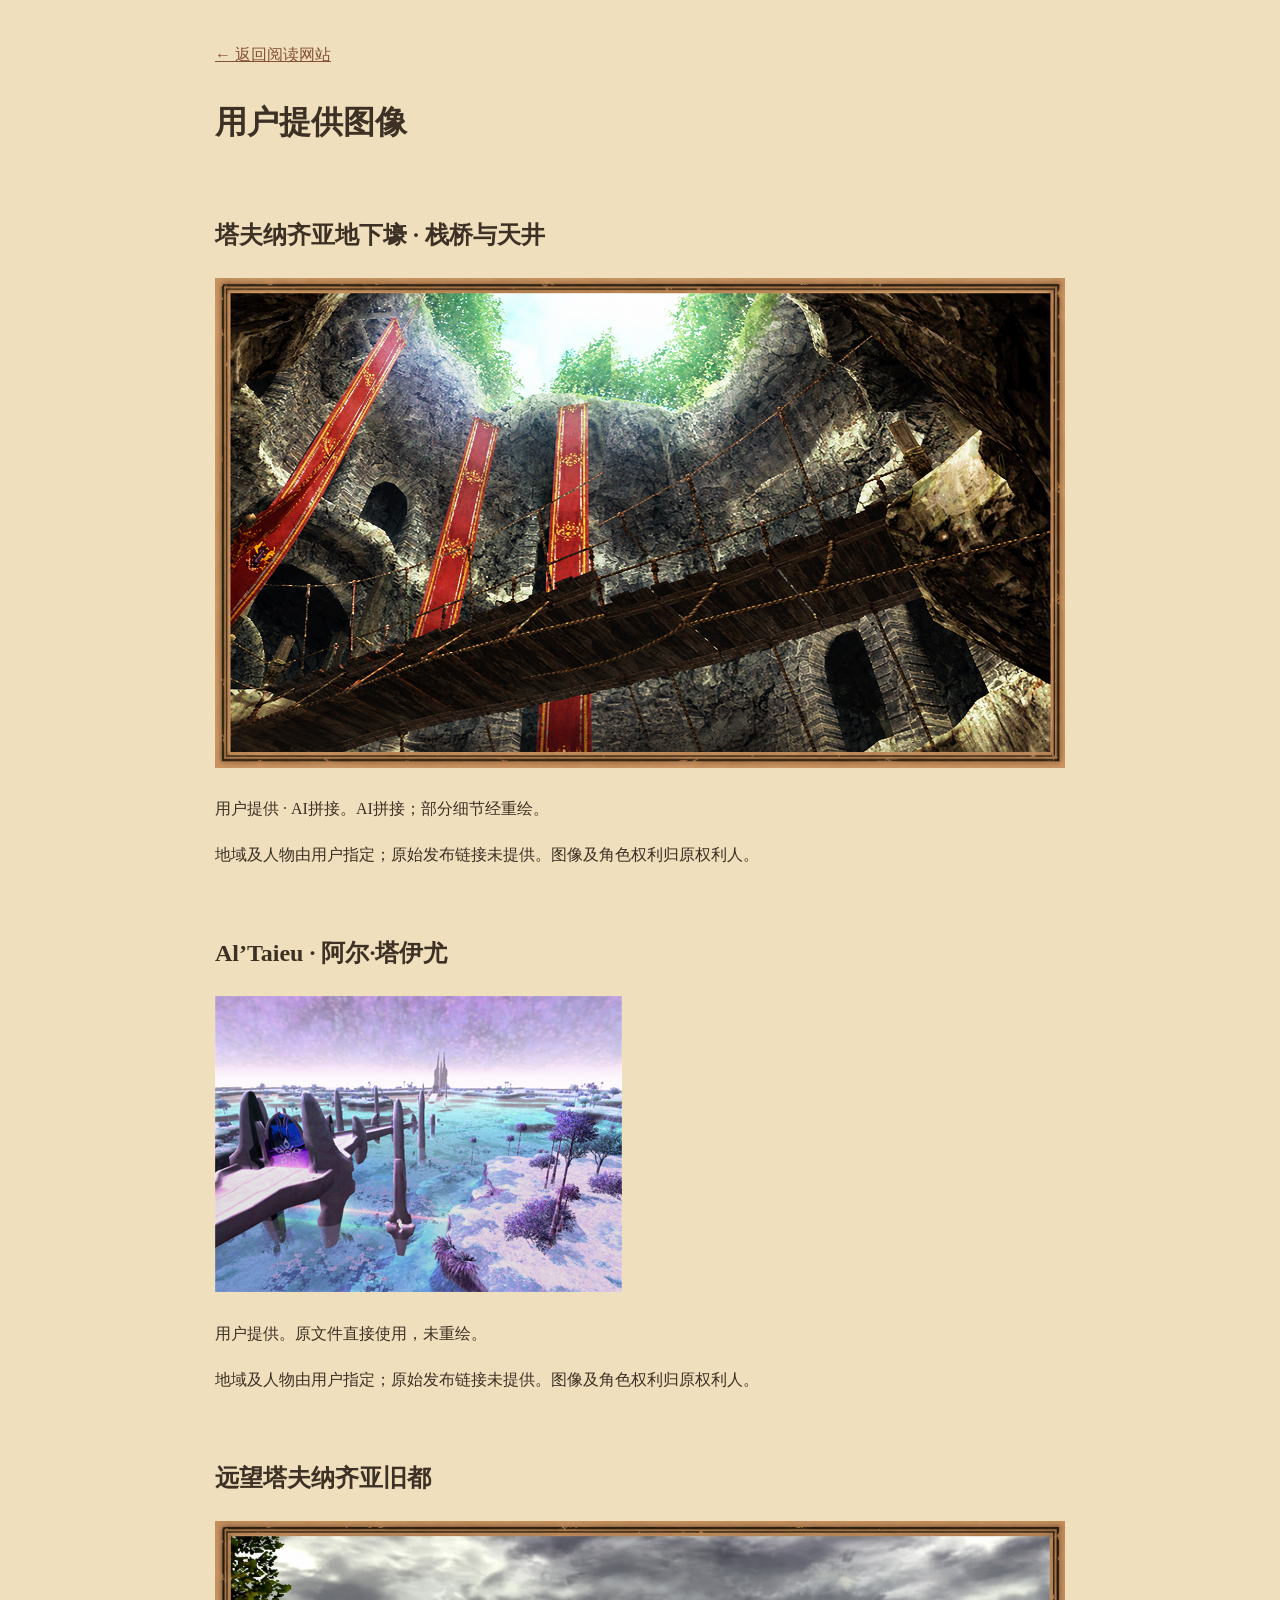
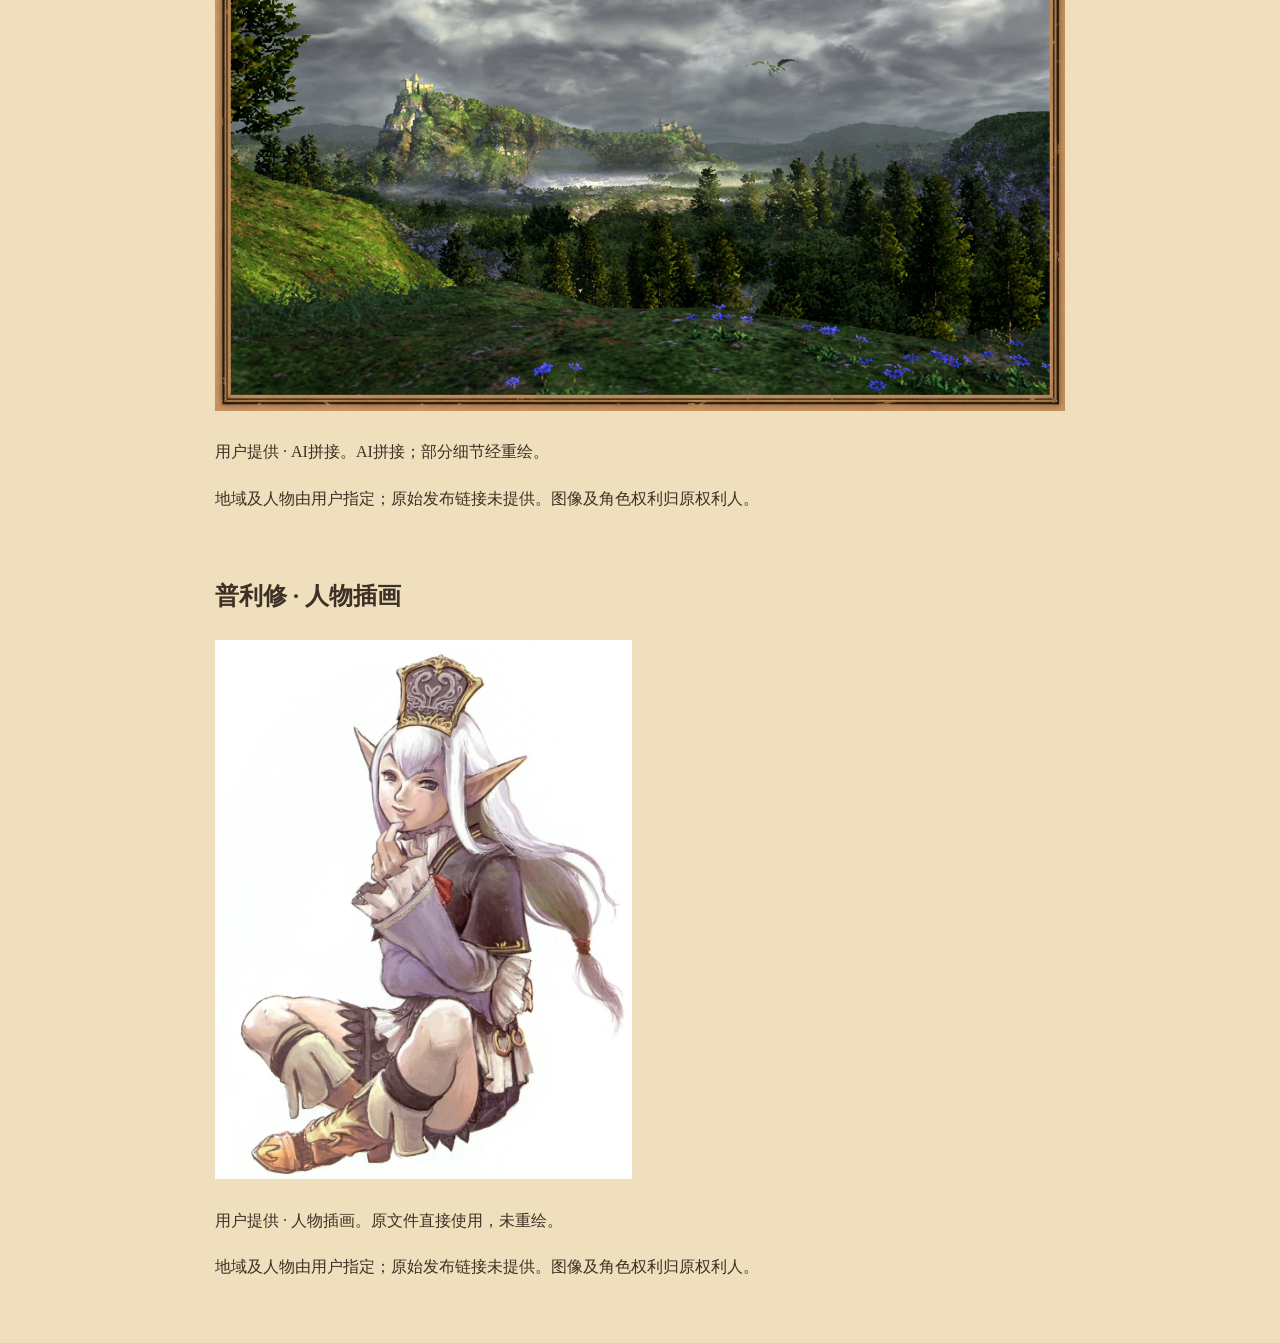
==== image-credits.html @ 88ba9e96 "Update supplied CoP images with precise chapter placements" ====
<!doctype html><html lang="zh-CN"><meta charset="utf-8"><meta name="viewport" content="width=device-width,initial-scale=1"><title>用户提供图像 · 原初的失乐园</title><style>body{max-width:850px;margin:40px auto;padding:0 24px;background:#efdfbd;color:#3d3024;font:16px/1.9 serif}img{max-width:100%;max-height:540px;object-fit:contain}section{margin:60px 0}a{color:#855036}</style><a href="index.html">← 返回阅读网站</a><h1>用户提供图像</h1><section id="user-safehold-stitched"><h2>塔夫纳齐亚地下壕 · 栈桥与天井</h2><img src="user-safehold-stitched.png" alt="石构地下壕内的红色垂幡、木栈桥与敞开的天井"><p>用户提供 · AI拼接。AI拼接；部分细节经重绘。</p><p>地域及人物由用户指定；原始发布链接未提供。图像及角色权利归原权利人。</p></section><section id="user-al-taieu"><h2>Al’Taieu · 阿尔·塔伊尤</h2><img src="user-al-taieu.png" alt="阿尔·塔伊尤的浅蓝色水面、白色建筑与紫色植被"><p>用户提供。原文件直接使用，未重绘。</p><p>地域及人物由用户指定；原始发布链接未提供。图像及角色权利归原权利人。</p></section><section id="user-tavnazia-distant"><h2>远望塔夫纳齐亚旧都</h2><img src="user-tavnazia-distant.png" alt="草坡与林海之外，塔夫纳齐亚旧都遗迹矗立在远方山崖上"><p>用户提供 · AI拼接。AI拼接；部分细节经重绘。</p><p>地域及人物由用户指定；原始发布链接未提供。图像及角色权利归原权利人。</p></section><section id="user-prishe-art"><h2>普利修 · 人物插画</h2><img src="user-prishe-art.webp" alt="普利修坐姿人物插画，保留完整帽冠、长发与双足"><p>用户提供 · 人物插画。原文件直接使用，未重绘。</p><p>地域及人物由用户指定；原始发布链接未提供。图像及角色权利归原权利人。</p></section></html>
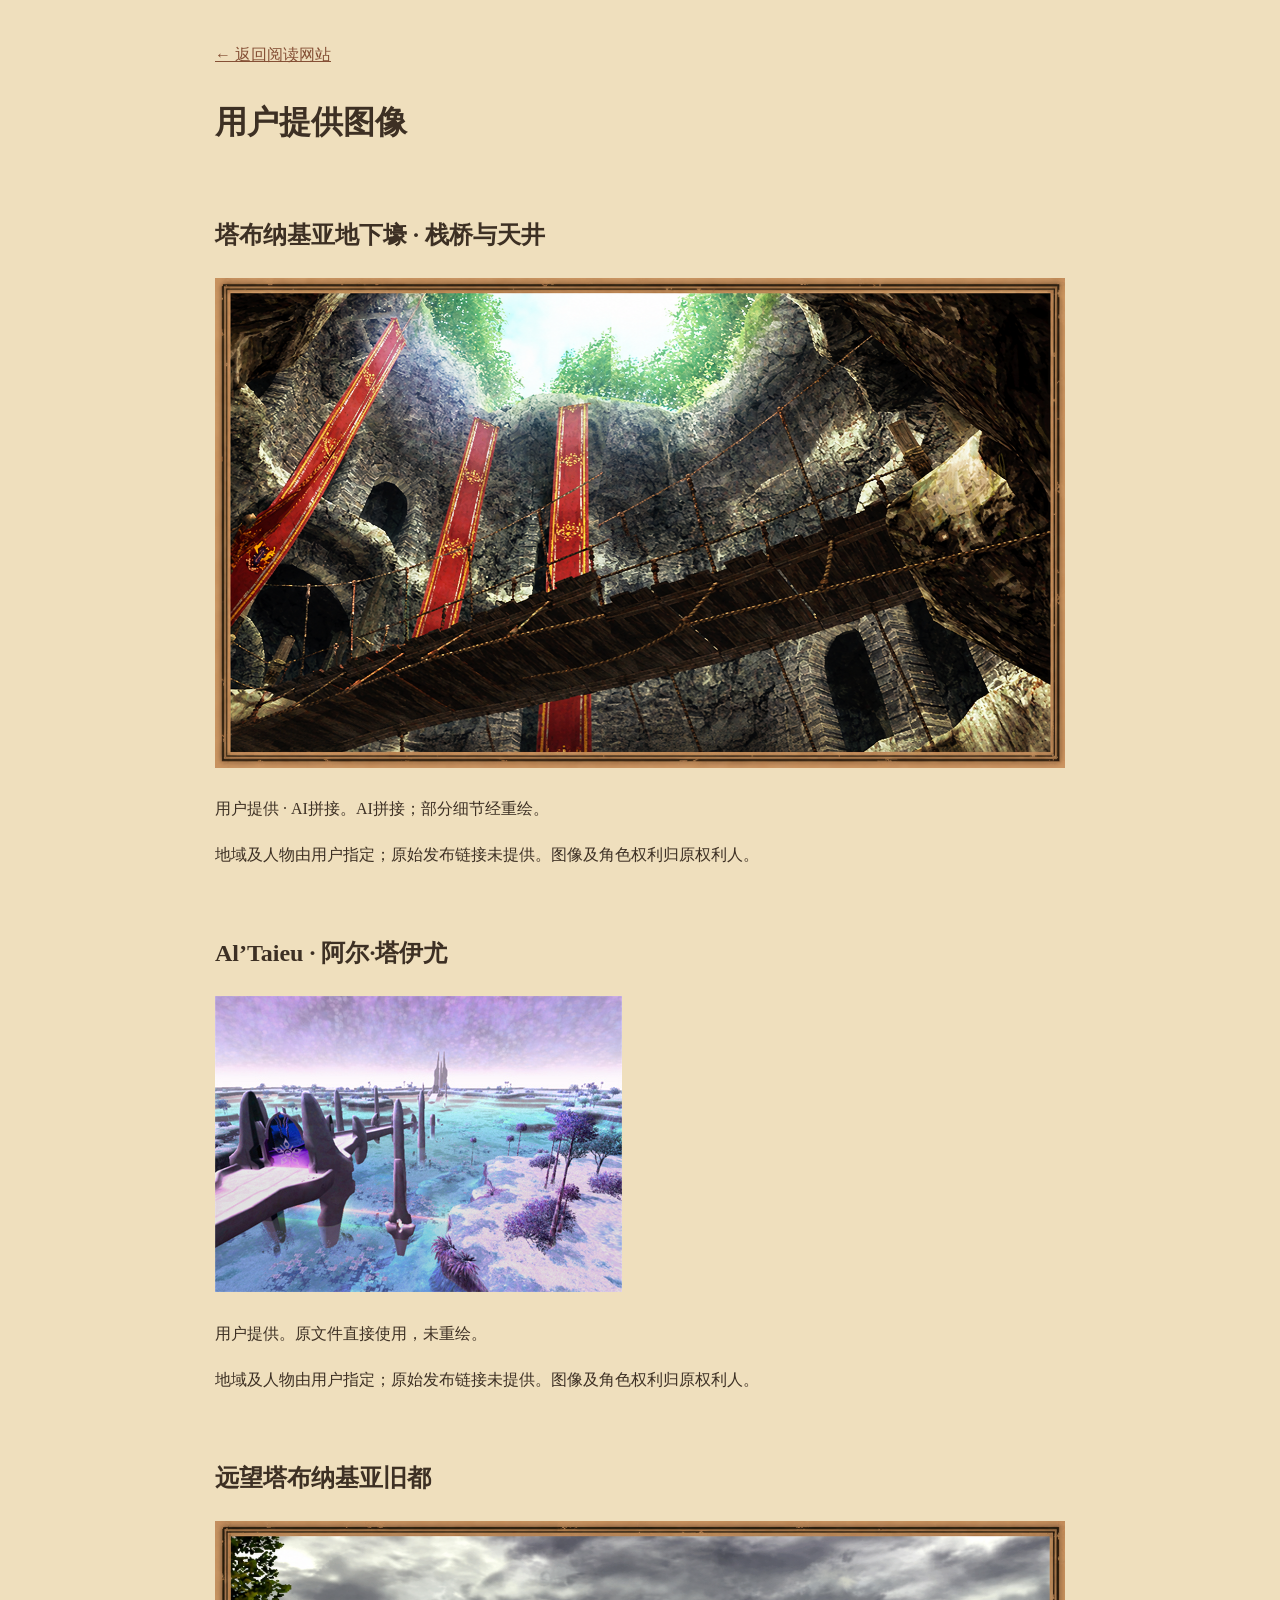
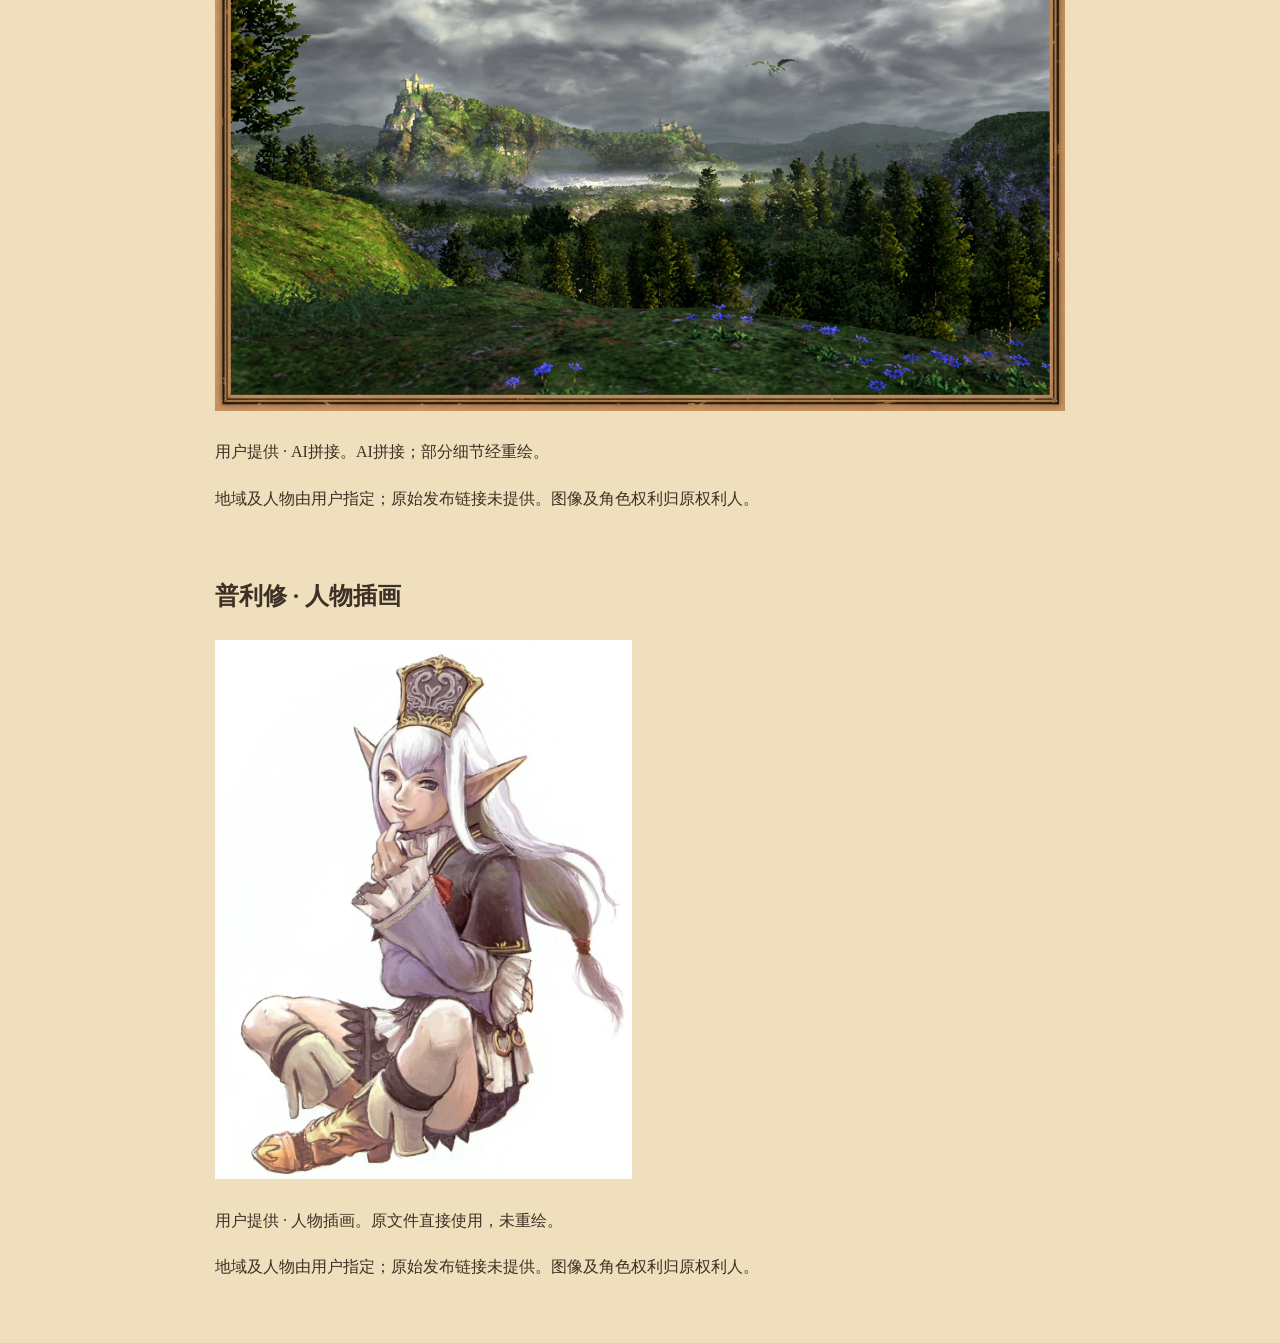
==== commit 2648940b: "Standardize FFXI names to Huiji Wiki terminology" ====
--- a/image-credits.html
+++ b/image-credits.html
@@ -1 +1 @@
-<!doctype html><html lang="zh-CN"><meta charset="utf-8"><meta name="viewport" content="width=device-width,initial-scale=1"><title>用户提供图像 · 原初的失乐园</title><style>body{max-width:850px;margin:40px auto;padding:0 24px;background:#efdfbd;color:#3d3024;font:16px/1.9 serif}img{max-width:100%;max-height:540px;object-fit:contain}section{margin:60px 0}a{color:#855036}</style><a href="index.html">← 返回阅读网站</a><h1>用户提供图像</h1><section id="user-safehold-stitched"><h2>塔夫纳齐亚地下壕 · 栈桥与天井</h2><img src="user-safehold-stitched.png" alt="石构地下壕内的红色垂幡、木栈桥与敞开的天井"><p>用户提供 · AI拼接。AI拼接；部分细节经重绘。</p><p>地域及人物由用户指定；原始发布链接未提供。图像及角色权利归原权利人。</p></section><section id="user-al-taieu"><h2>Al’Taieu · 阿尔·塔伊尤</h2><img src="user-al-taieu.png" alt="阿尔·塔伊尤的浅蓝色水面、白色建筑与紫色植被"><p>用户提供。原文件直接使用，未重绘。</p><p>地域及人物由用户指定；原始发布链接未提供。图像及角色权利归原权利人。</p></section><section id="user-tavnazia-distant"><h2>远望塔夫纳齐亚旧都</h2><img src="user-tavnazia-distant.png" alt="草坡与林海之外，塔夫纳齐亚旧都遗迹矗立在远方山崖上"><p>用户提供 · AI拼接。AI拼接；部分细节经重绘。</p><p>地域及人物由用户指定；原始发布链接未提供。图像及角色权利归原权利人。</p></section><section id="user-prishe-art"><h2>普利修 · 人物插画</h2><img src="user-prishe-art.webp" alt="普利修坐姿人物插画，保留完整帽冠、长发与双足"><p>用户提供 · 人物插画。原文件直接使用，未重绘。</p><p>地域及人物由用户指定；原始发布链接未提供。图像及角色权利归原权利人。</p></section></html>+<!doctype html><html lang="zh-CN"><meta charset="utf-8"><meta name="viewport" content="width=device-width,initial-scale=1"><title>用户提供图像 · 原初的失乐园</title><style>body{max-width:850px;margin:40px auto;padding:0 24px;background:#efdfbd;color:#3d3024;font:16px/1.9 serif}img{max-width:100%;max-height:540px;object-fit:contain}section{margin:60px 0}a{color:#855036}</style><a href="index.html">← 返回阅读网站</a><h1>用户提供图像</h1><section id="user-safehold-stitched"><h2>塔布纳基亚地下壕 · 栈桥与天井</h2><img src="user-safehold-stitched.png" alt="石构地下壕内的红色垂幡、木栈桥与敞开的天井"><p>用户提供 · AI拼接。AI拼接；部分细节经重绘。</p><p>地域及人物由用户指定；原始发布链接未提供。图像及角色权利归原权利人。</p></section><section id="user-al-taieu"><h2>Al’Taieu · 阿尔·塔伊尤</h2><img src="user-al-taieu.png" alt="阿尔·塔伊尤的浅蓝色水面、白色建筑与紫色植被"><p>用户提供。原文件直接使用，未重绘。</p><p>地域及人物由用户指定；原始发布链接未提供。图像及角色权利归原权利人。</p></section><section id="user-tavnazia-distant"><h2>远望塔布纳基亚旧都</h2><img src="user-tavnazia-distant.png" alt="草坡与林海之外，塔布纳基亚旧都遗迹矗立在远方山崖上"><p>用户提供 · AI拼接。AI拼接；部分细节经重绘。</p><p>地域及人物由用户指定；原始发布链接未提供。图像及角色权利归原权利人。</p></section><section id="user-prishe-art"><h2>普利修 · 人物插画</h2><img src="user-prishe-art.webp" alt="普利修坐姿人物插画，保留完整帽冠、长发与双足"><p>用户提供 · 人物插画。原文件直接使用，未重绘。</p><p>地域及人物由用户指定；原始发布链接未提供。图像及角色权利归原权利人。</p></section></html>
